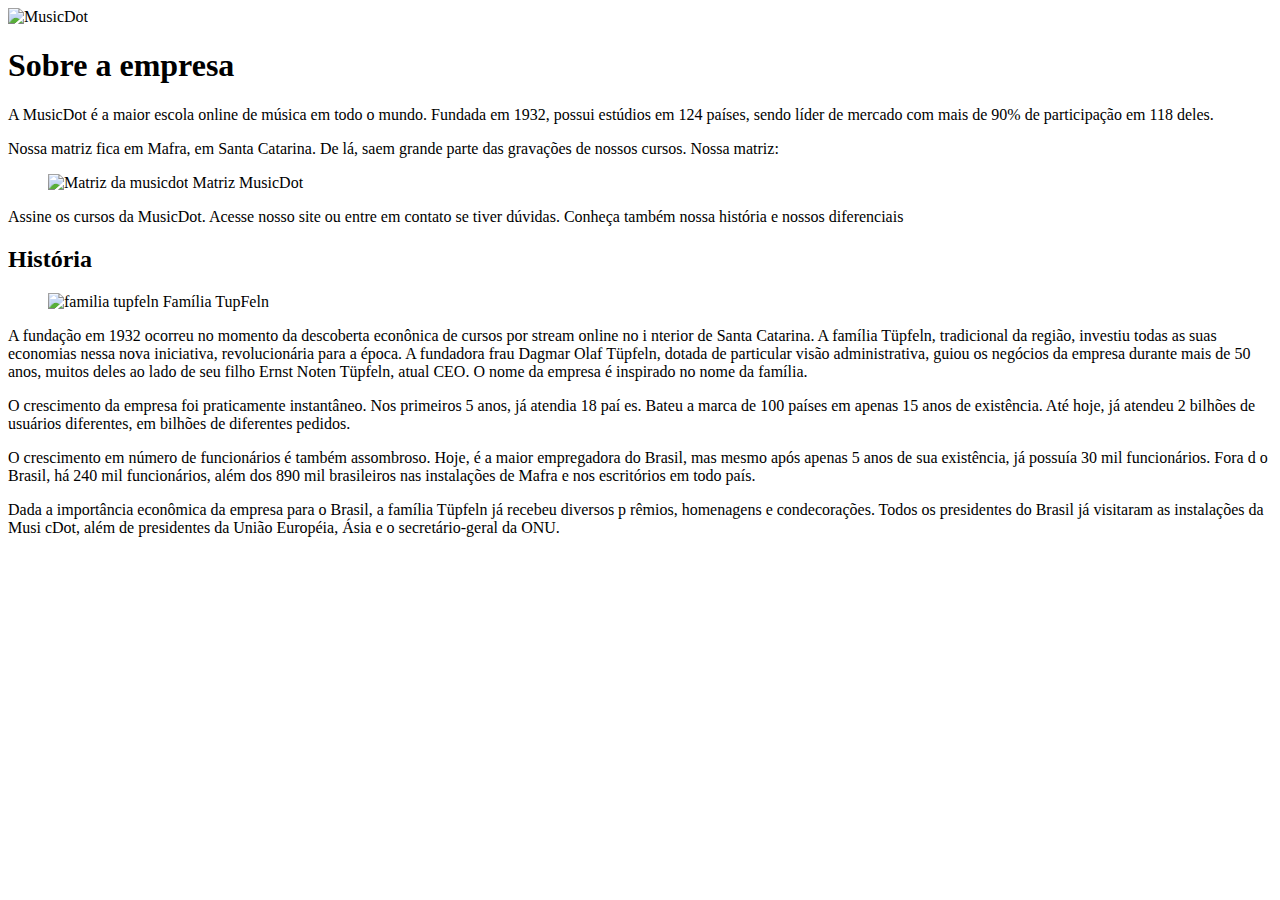
==== sobre.html @ 3c787d08 "projeto html" ====
<!DOCTYPE html>
<html lang="pt-br">
<head>
    <meta charset="UTF-8">
    <meta name="viewport" content="width=device-width, initial-scale=1.0">
    <title>MusicDot | Sobre nós</title>
    <img src="img/logo.svg" alt="MusicDot">
    <link href="img/favicon.ico" rel="icon">
    <link rel="stylesheet" href="css/sobre.css">
</head>

<body>
    <h1>Sobre a empresa</h1>
    <p>
            A MusicDot é a maior escola online de música em todo o mundo.
            Fundada em 1932, possui estúdios em 124 países, sendo líder de mercado com mais de 90% de
            participação em 118 deles. 
    </p>
    <p>
        Nossa matriz fica em Mafra, em Santa Catarina. De lá, saem grande parte das gravações de nossos
        cursos. Nossa matriz:
    </p>

    <figure>
        <img src="img/matriz-musicdot.png" alt="Matriz da musicdot">
        <figurecaption>
            Matriz MusicDot
        </figurecaption>
    </figure>

    <p>
        Assine os cursos da MusicDot. Acesse nosso site ou entre em contato
        se tiver dúvidas. Conheça também nossa história e nossos diferenciais
    </p>

    <h2>História</h2>

    <figure>
        <img src="img/familia-tupfeln.jpg" alt="familia tupfeln">
        <figurecaption>
            Família TupFeln
        </figurecaption>
    </figure>


    <p>
         A fundação em 1932 ocorreu no momento da descoberta econônica de cursos por stream online no i
        nterior de Santa Catarina. A
        família Tüpfeln, tradicional da região, investiu todas as suas economias nessa nova iniciativa,
        revolucionária para a época. A fundadora frau Dagmar Olaf Tüpfeln, dotada de particular visão
        administrativa, guiou os negócios da empresa durante mais de 50 anos, muitos deles ao lado
        de seu filho Ernst Noten Tüpfeln, atual CEO. O nome da empresa é inspirado no nome da família.
    </p>
    <p>
         O crescimento da empresa foi praticamente instantâneo. Nos primeiros 5 anos, já atendia 18 paí
        es.
        Bateu a marca de 100 países em apenas 15 anos de existência. Até hoje, já atendeu 2 bilhões
        de usuários diferentes, em bilhões de diferentes pedidos.
    </p>
    <p>
         O crescimento em número de funcionários é também assombroso. Hoje, é a maior empregadora do
        Brasil, mas mesmo após apenas 5 anos de sua existência, já possuía 30 mil funcionários. Fora d
        o
        Brasil, há 240 mil funcionários, além dos 890 mil brasileiros nas instalações de Mafra e
        nos escritórios em todo país.
    </p>
    <p>
         Dada a importância econômica da empresa para o Brasil, a família Tüpfeln já recebeu diversos p
        rêmios,
        homenagens e condecorações. Todos os presidentes do Brasil já visitaram as instalações da Musi
        cDot, além de presidentes da União Européia, Ásia e o secretário-geral da ONU.
         
    </p>


    
</body>
</html>
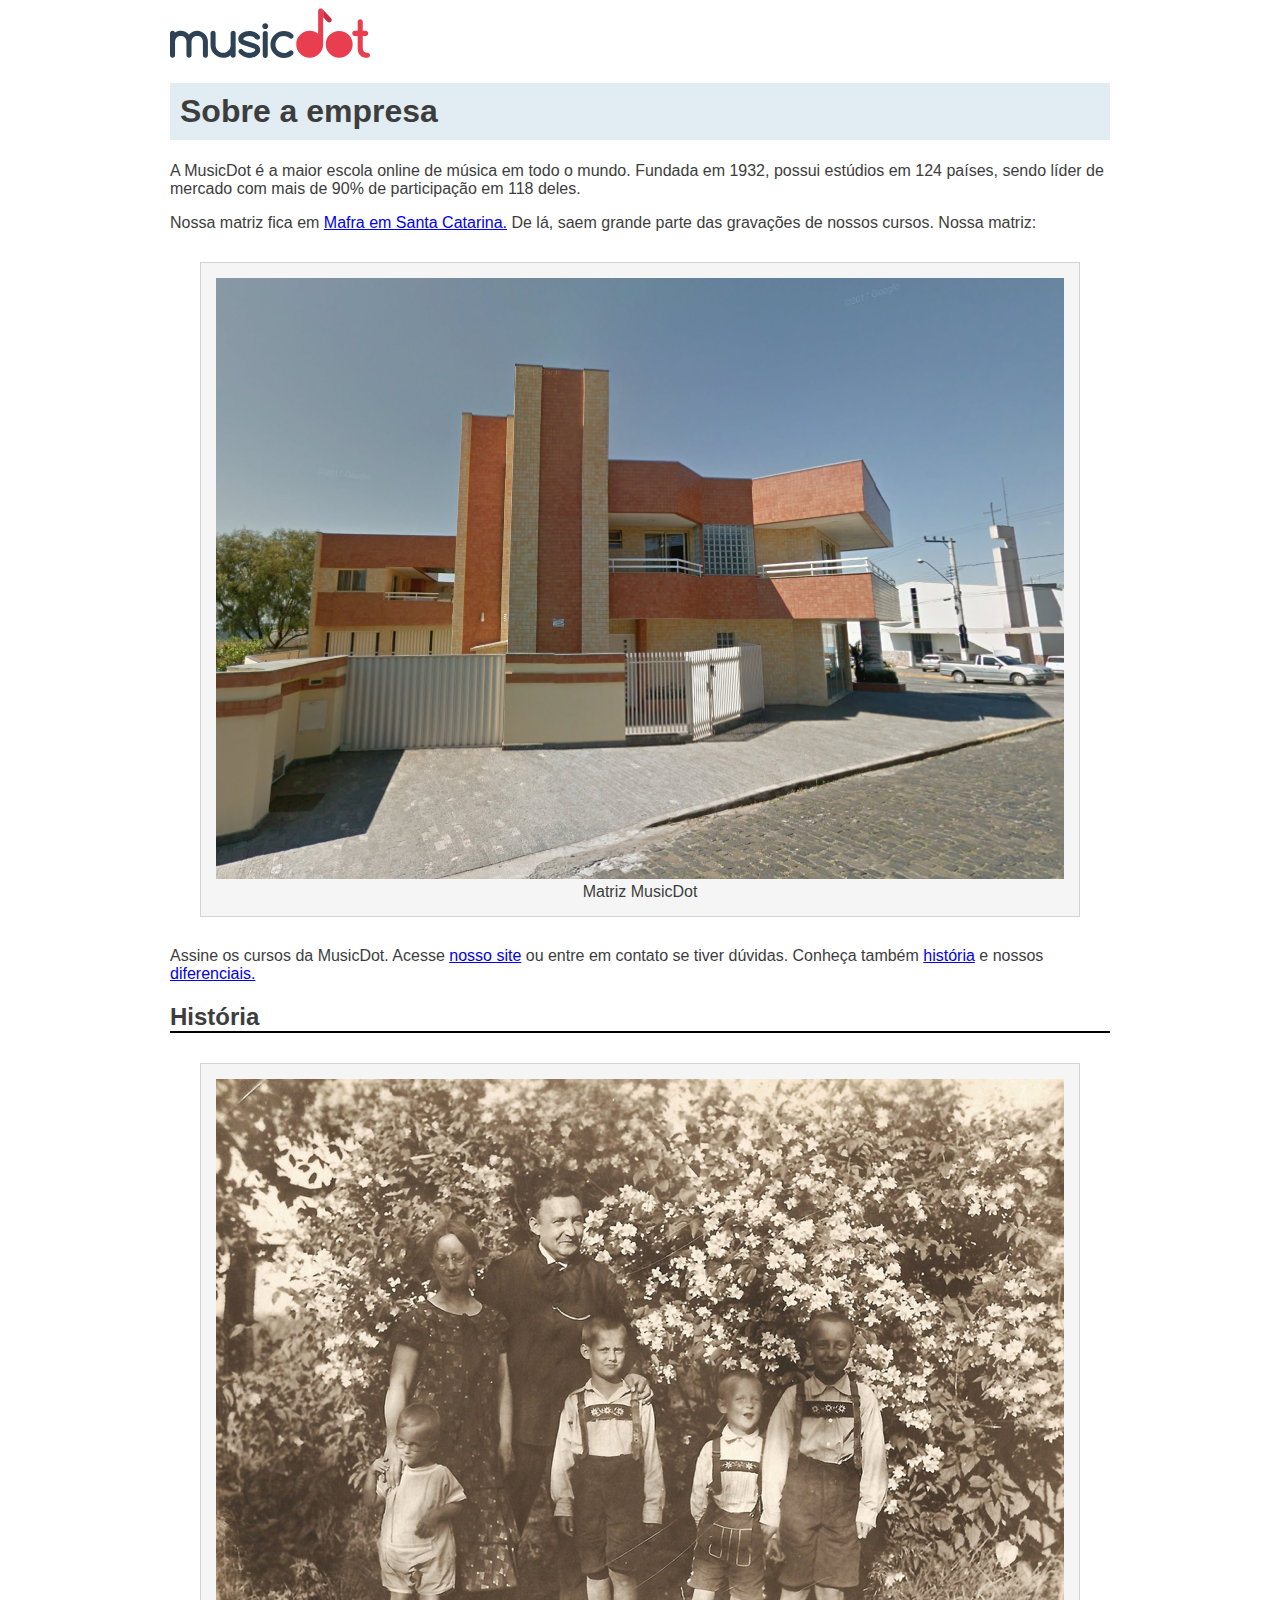
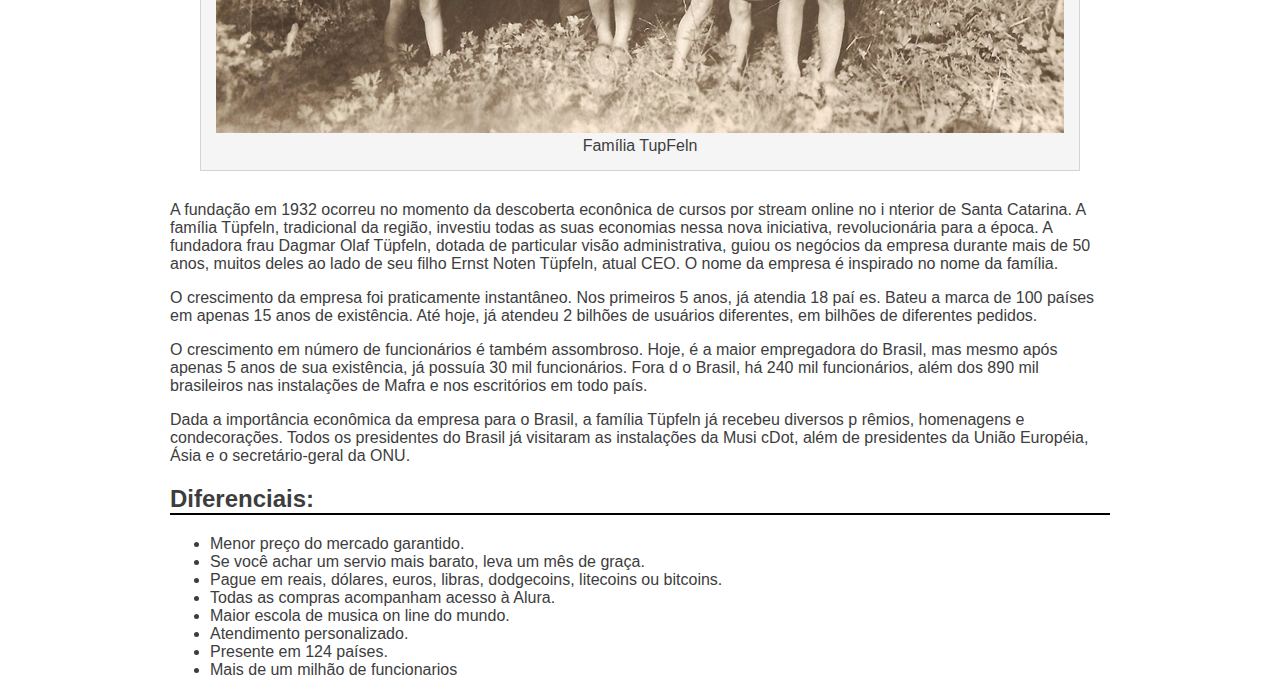
==== commit 135bb836: "responsividade" ====
--- a/sobre.html
+++ b/sobre.html
@@ -17,7 +17,8 @@
             participação em 118 deles. 
     </p>
     <p>
-        Nossa matriz fica em Mafra, em Santa Catarina. De lá, saem grande parte das gravações de nossos
+        Nossa matriz fica em <a href="https://maps.google.com.br/?q=190,GabrielDequech,Mafra,SC"> 
+        Mafra em Santa Catarina.</a> De lá, saem grande parte das gravações de nossos
         cursos. Nossa matriz:
     </p>
 
@@ -29,11 +30,12 @@
     </figure>
 
     <p>
-        Assine os cursos da MusicDot. Acesse nosso site ou entre em contato
-        se tiver dúvidas. Conheça também nossa história e nossos diferenciais
+        Assine os cursos da MusicDot. Acesse <a href="index.html">nosso site</a> ou entre em contato
+        se tiver dúvidas. Conheça também <a href="#historia">história</a> 
+        e nossos <a href="#diferenciais">diferenciais.</a>
     </p>
 
-    <h2>História</h2>
+    <h2 id="historia">História</h2>
 
     <figure>
         <img src="img/familia-tupfeln.jpg" alt="familia tupfeln">
@@ -72,7 +74,16 @@
          
     </p>
 
-
-    
+    <h2 id="diferenciais">Diferenciais:</h2>
+    <ul>
+        <li>Menor preço do mercado garantido.</li>
+        <li>Se você achar um servio mais barato, leva um mês de graça.</li>
+        <li>Pague em reais, dólares, euros, libras, dodgecoins, litecoins ou bitcoins.</li>
+        <li>Todas as compras acompanham acesso à Alura.</li>
+        <li>Maior escola de musica on line  do mundo.</li>
+        <li>Atendimento personalizado.</li>
+        <li>Presente em 124 países.</li>
+        <li>Mais de um milhão de funcionarios</li>
+    </ul> 
 </body>
 </html>--- a/css/sobre.css
+++ b/css/sobre.css
@@ -0,0 +1,25 @@
+body{
+    font-family: "Helvetica", "Lucida Grande", sans-serif;
+    color: #3d3d3d;
+    width: 940px;
+    margin-left: auto;
+    margin-right: auto;
+}
+
+h1{
+    padding: 10px;
+    background-color: #e1edf2;
+}
+h2{
+    border-bottom: 2px solid black;
+}
+figure{
+    margin: 30px;
+    padding: 15px;
+    text-align: center;
+    background-color: whitesmoke;
+    border: 1px solid lightgrey;
+}
+figurecaption{
+    margin-top: 10px;
+}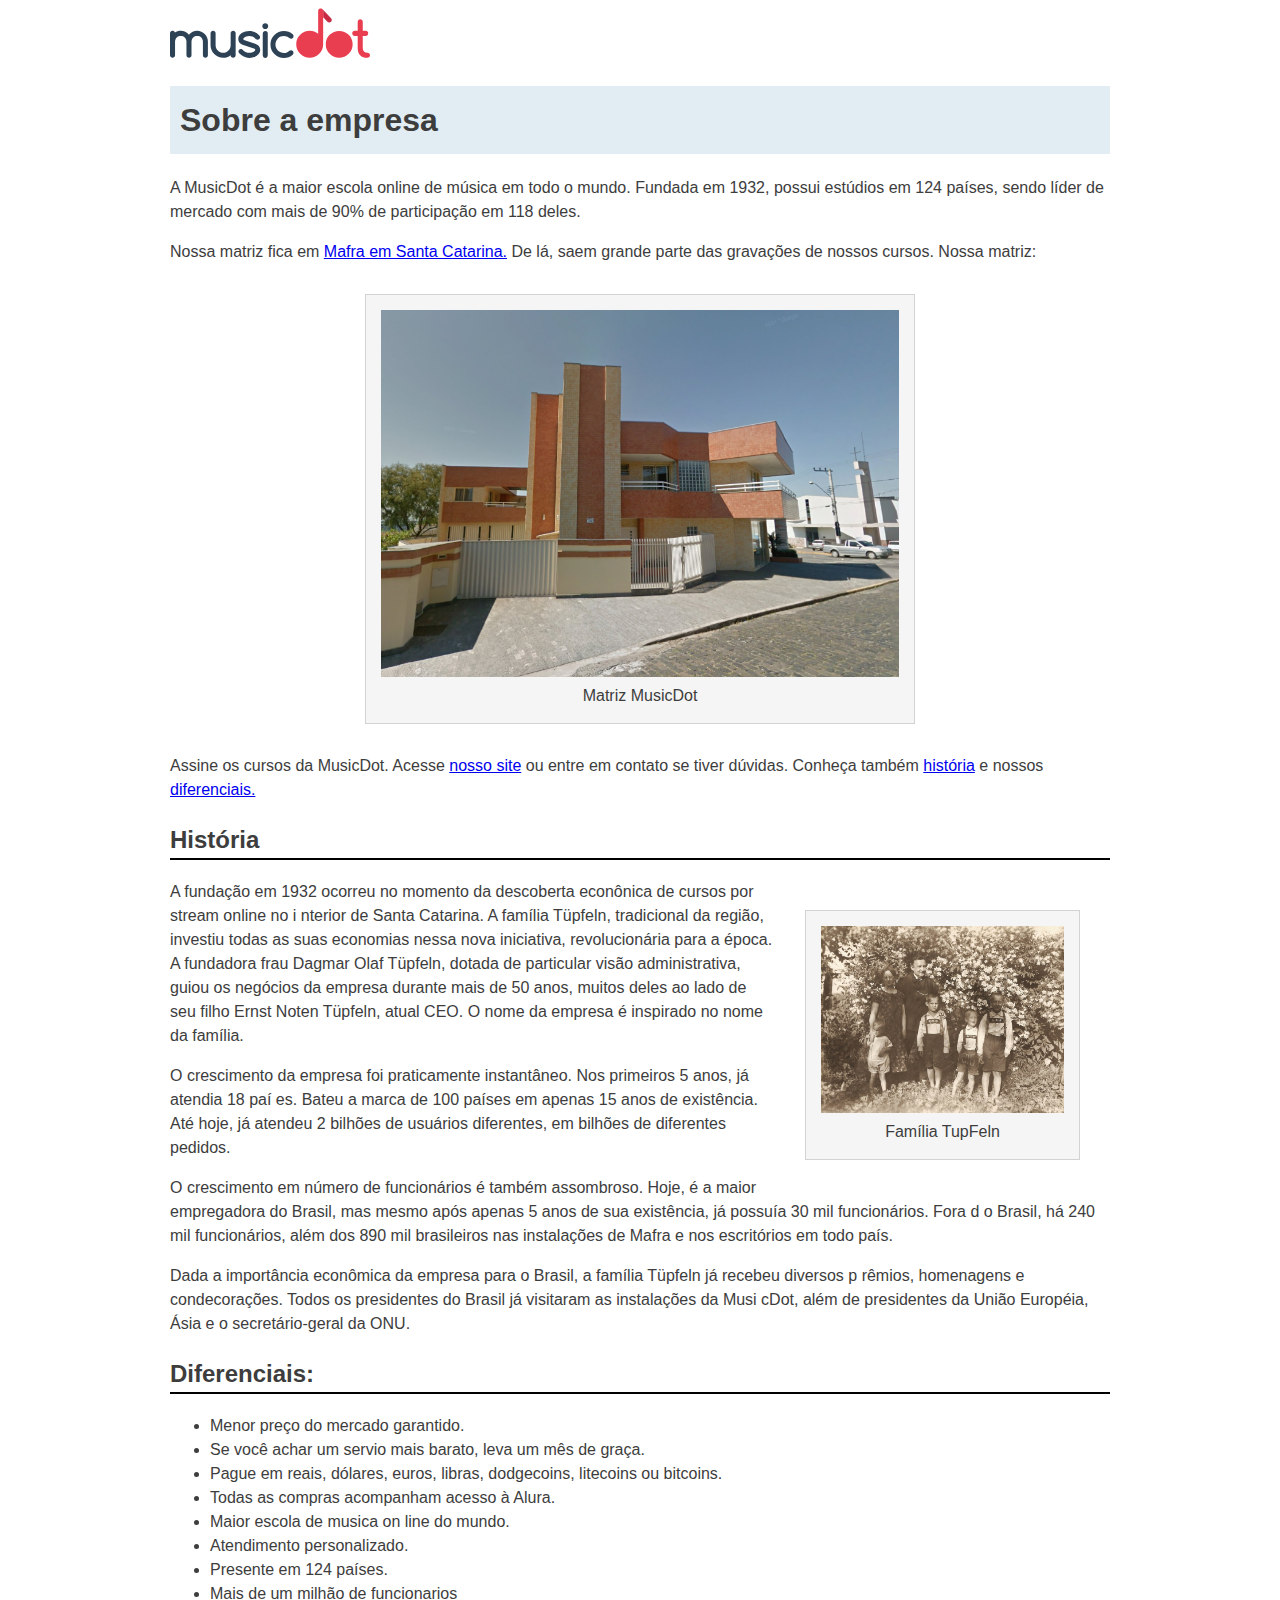
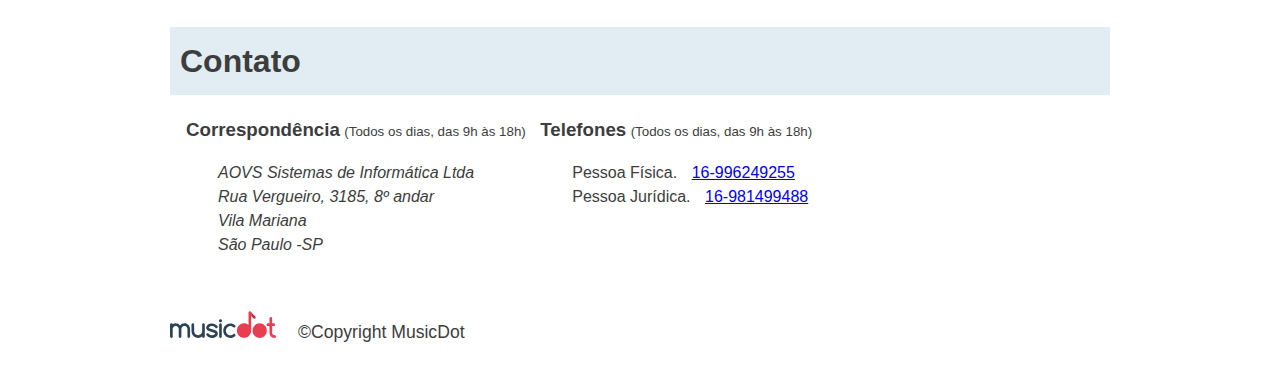
==== commit 51b6b52a: "responsividade" ====
--- a/sobre.html
+++ b/sobre.html
@@ -10,7 +10,7 @@
 </head>
 
 <body>
-    <h1>Sobre a empresa</h1>
+    <h1 class="title">Sobre a empresa</h1>
     <p>
             A MusicDot é a maior escola online de música em todo o mundo.
             Fundada em 1932, possui estúdios em 124 países, sendo líder de mercado com mais de 90% de
@@ -22,7 +22,7 @@
         cursos. Nossa matriz:
     </p>
 
-    <figure>
+    <figure class="matriz-musicdot">
         <img src="img/matriz-musicdot.png" alt="Matriz da musicdot">
         <figurecaption>
             Matriz MusicDot
@@ -35,10 +35,10 @@
         e nossos <a href="#diferenciais">diferenciais.</a>
     </p>
 
-    <h2 id="historia">História</h2>
+    <h2 id="historia" class="subtitle">História</h2>
 
-    <figure>
-        <img src="img/familia-tupfeln.jpg" alt="familia tupfeln">
+    <figure class="familia-tupfeln">
+        <img src="img/familia-tupfeln.jpg" alt="Foto da familia tupfeln">
         <figurecaption>
             Família TupFeln
         </figurecaption>
@@ -74,7 +74,7 @@
          
     </p>
 
-    <h2 id="diferenciais">Diferenciais:</h2>
+    <h2 id="diferenciais" class="subtitle">Diferenciais:</h2>
     <ul>
         <li>Menor preço do mercado garantido.</li>
         <li>Se você achar um servio mais barato, leva um mês de graça.</li>
@@ -85,5 +85,36 @@
         <li>Presente em 124 países.</li>
         <li>Mais de um milhão de funcionarios</li>
     </ul> 
+    <h1 class="title">Contato</h1>
+    <div class="contact_section">
+        <h3 class="contact_subtitle">Correspondência</h3>
+        <small>(Todos os dias, das 9h às 18h)</small>
+        <address class="contact_info">
+            AOVS Sistemas de Informática Ltda<br>
+            Rua Vergueiro, 3185, 8º andar<br>
+            Vila Mariana<br>
+            São Paulo -SP
+        </address>
+    </div>
+    <div class="contact_section_phone">
+        <h3 class="contact_subtitle">Telefones</h3>
+        <small>(Todos os dias, das 9h às 18h)</small>
+
+        <dl class="contact_info">
+            <div>
+                <dt class="contact_info-title">Pessoa Física.</dt>
+                <dd class="contact_info-description"><a href="tel://16996249255">16-996249255</a></dd>
+            </div>
+            <div>
+                <dt class="contact_info-title">Pessoa Jurídica.</dt>
+                <dd class="contact_info-description"><a href="tel://16981499488">16-981499488</a></dd>
+            </div>
+        </dl>
+    </div>
+    <footer class="footer">
+        <img src="img/logo.svg" alt="Logo da MusicDot" class="footer_logo">
+        <p class="footer_copyright">&copy;Copyright MusicDot</p>
+    </footer>
+
 </body>
 </html>--- a/css/sobre.css
+++ b/css/sobre.css
@@ -1,19 +1,25 @@
 body{
     font-family: "Helvetica", "Lucida Grande", sans-serif;
     color: #3d3d3d;
-    width: 940px;
+    width: 80%;
+    max-width: 940px;
     margin-left: auto;
     margin-right: auto;
+    font-size: 16px;
+    line-height: 1.5;
+
 }
 
-h1{
+.title{
     padding: 10px;
     background-color: #e1edf2;
 }
-h2{
+.subtitle{
     border-bottom: 2px solid black;
 }
 figure{
+    max-width: 100%;
+    box-sizing: border-box;
     margin: 30px;
     padding: 15px;
     text-align: center;
@@ -22,4 +28,86 @@
 }
 figurecaption{
     margin-top: 10px;
-}+}
+.matriz-musicdot{
+    width: 550px;
+    margin-left: auto;
+    margin-right: auto;
+}
+.familia-tupfeln{
+    width: 275px;
+    float: right;
+}
+figure img{
+    width: 100%;
+}
+
+.contact_subtitle{
+    display: inline;
+}
+.contact_info{
+    margin: 16px 0 24px;
+    padding-left: 32px;
+}
+.contact_info-title,
+.contact_info-description{
+    display: inline;
+}
+.contact_info-description{
+    margin-left: 10px;
+}
+.contact_section{
+    display: inline-block;
+    vertical-align: top;
+    margin-left: 16px;
+}
+.contact_section_phone{
+    display: inline-block;
+    vertical-align: top;
+    margin-left: 10px;
+}
+.footer{
+    padding: 1.75em 0;
+    font-size: 1.1rem;
+}
+.footer_logo{
+    width: 6em;
+}
+.footer_copyright{
+    display: inline;
+    margin-left: 1em;
+}
+
+@media (max-width: 850px) {
+    .contact_section{
+        display: block;
+        margin-left: 1em;
+    }
+}
+@media (max-width: 622px){
+    .familia-tupfeln{
+        float: none;
+        margin: 0 auto;
+    }
+}
+@media (max-width: 446px){
+    .contact_subtitle{
+        display: block;
+        margin-bottom: 0;
+    }
+    .contact_info{
+        padding-left: 5 px;
+        font-size: 92em;
+        border-left: 2px solid lightgray;
+    }
+    .footer{
+        font-size: 92em;
+    }  
+}
+@media (max-width: 342px){
+    .contact_info{
+        display: block;
+        margin-left: 1em;
+    }
+}
+
